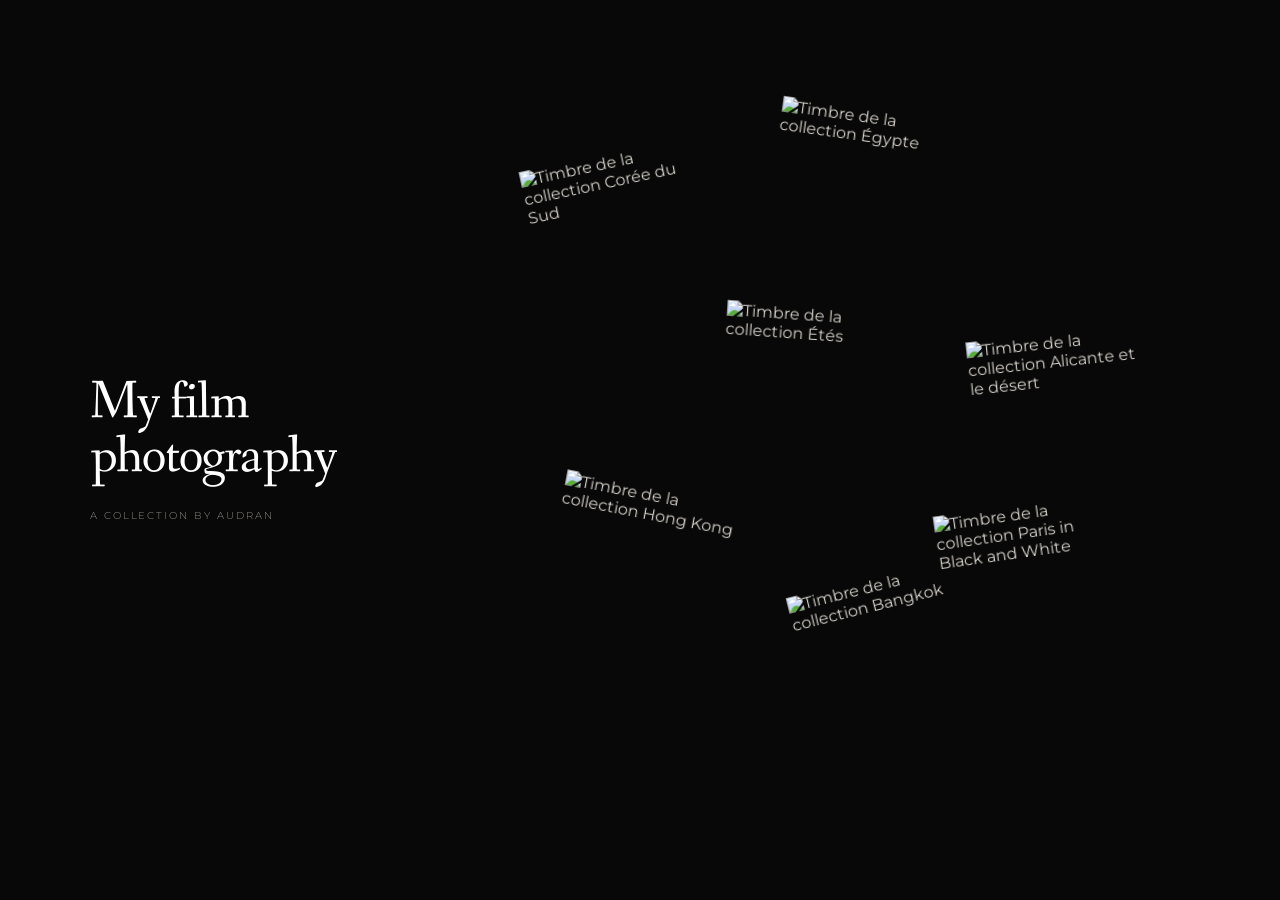
==== index.html @ f559ff53 "Refresh homepage layout cache" ====
<!doctype html>
<html lang="fr">
  <head>
    <meta charset="UTF-8" />
    <meta name="viewport" content="width=device-width, initial-scale=1.0" />
    <meta name="description" content="My film photography — a collection by Audran." />
    <meta name="theme-color" content="#080808" />
    <link rel="icon" href="https://pub-d67d03737e7a4a24a4c9c9dea3878bdf.r2.dev/favicon.ico" sizes="any" />
    <title>My film photography — Audran</title>
    <script>document.documentElement.classList.add("js");</script>
    <link rel="preconnect" href="https://pub-d67d03737e7a4a24a4c9c9dea3878bdf.r2.dev" />
    <link rel="prefetch" href="egypte/" />
    <link rel="stylesheet" href="styles.css?v=20" />
  </head>
  <body>
    <main class="home">
      <section class="intro" aria-labelledby="site-title">
        <div class="intro__copy">
          <h1 id="site-title">My film photography</h1>
          <p class="subtitle">A collection by Audran</p>
        </div>
      </section>

      <section class="tabletop" aria-label="Collections à déplacer">
        <figure class="stamp stamp--one stamp--collection" tabindex="0" role="link" data-href="coree/" data-preview-root="https://pub-d67d03737e7a4a24a4c9c9dea3878bdf.r2.dev/galleries/coree/photos" aria-label="Ouvrir la collection Corée du Sud, May 2026">
          <img src="https://pub-d67d03737e7a4a24a4c9c9dea3878bdf.r2.dev/galleries/coree/stamp.png" alt="Timbre de la collection Corée du Sud" draggable="false" />
        </figure>
        <figure class="stamp stamp--two stamp--collection" tabindex="0" role="link" data-href="egypte/" data-preview-root="https://pub-d67d03737e7a4a24a4c9c9dea3878bdf.r2.dev/galleries/egypte/photos" aria-label="Ouvrir la collection Égypte, August 2025">
          <img src="https://pub-d67d03737e7a4a24a4c9c9dea3878bdf.r2.dev/galleries/egypte/stamp.png" alt="Timbre de la collection Égypte" draggable="false" />
        </figure>
        <figure class="stamp stamp--three stamp--collection" tabindex="0" role="link" data-href="espagne/" data-preview-root="https://pub-d67d03737e7a4a24a4c9c9dea3878bdf.r2.dev/galleries/espagne/photos" aria-label="Ouvrir la collection Alicante et le désert, August 2024">
          <img src="https://pub-d67d03737e7a4a24a4c9c9dea3878bdf.r2.dev/galleries/espagne/stamp.png" alt="Timbre de la collection Alicante et le désert" draggable="false" />
        </figure>
        <figure class="stamp stamp--four stamp--collection" tabindex="0" role="link" data-href="hongkong/" data-preview-root="https://pub-d67d03737e7a4a24a4c9c9dea3878bdf.r2.dev/galleries/hongkong/photos" aria-label="Ouvrir la collection Hong Kong, July 2024">
          <img src="https://pub-d67d03737e7a4a24a4c9c9dea3878bdf.r2.dev/galleries/hongkong/stamp.png" alt="Timbre de la collection Hong Kong" draggable="false" />
        </figure>
        <figure class="stamp stamp--five stamp--collection" tabindex="0" role="link" data-href="bangkok/" data-preview-root="https://pub-d67d03737e7a4a24a4c9c9dea3878bdf.r2.dev/galleries/bangkok/photos" aria-label="Ouvrir la collection Bangkok, July 2024">
          <img src="https://pub-d67d03737e7a4a24a4c9c9dea3878bdf.r2.dev/galleries/bangkok/stamp.png" alt="Timbre de la collection Bangkok" draggable="false" />
        </figure>
        <figure class="stamp stamp--six stamp--collection" tabindex="0" role="link" data-href="summer/" data-preview-root="https://pub-d67d03737e7a4a24a4c9c9dea3878bdf.r2.dev/galleries/summer/photos" aria-label="Ouvrir la collection Étés, 2024–2026">
          <img src="https://pub-d67d03737e7a4a24a4c9c9dea3878bdf.r2.dev/galleries/summer/stamp.png" alt="Timbre de la collection Étés" draggable="false" />
        </figure>
        <figure class="stamp stamp--seven stamp--collection" tabindex="0" role="link" data-href="parisbw/" data-preview-root="https://pub-d67d03737e7a4a24a4c9c9dea3878bdf.r2.dev/galleries/parisbw/photos" aria-label="Ouvrir la collection Paris in Black and White, December 2024">
          <img src="https://pub-d67d03737e7a4a24a4c9c9dea3878bdf.r2.dev/galleries/parisbw/stamp.png" alt="Timbre de la collection Paris in Black and White" draggable="false" />
        </figure>
      </section>
    </main>

  <script src="script.js?v=12"></script>
  </body>
</html>
---- styles.css ----
@import url("https://fonts.googleapis.com/css2?family=Fanwood+Text&family=Montserrat:wght@300;400&display=swap");

:root {
  --black: #080808;
  --ink: #d8d4cd;
  --muted: #76736e;
}

* {
  box-sizing: border-box;
}

html,
body {
  width: 100%;
  min-height: 100%;
  margin: 0;
}

html { background: var(--black); }

.js body {
  opacity: 1;
}

.js body:not(.is-page-ready) .intro h1,
.js body:not(.is-page-ready) .subtitle,
.js body:not(.is-page-ready) .stamp { opacity: 0; }

.js body.is-page-leaving { pointer-events: none; }

body {
  overflow: hidden;
  color: var(--ink);
  background: var(--black);
  font-family: "Montserrat", Arial, sans-serif;
}

body.is-collection {
  overflow-x: hidden;
  overflow-y: auto;
}

.home {
  position: relative;
  display: grid;
  grid-template-columns: minmax(330px, 39vw) 1fr;
  width: 100vw;
  height: 100svh;
  min-height: 650px;
}

.intro {
  position: relative;
  z-index: 20;
  display: flex;
  flex-direction: column;
  justify-content: center;
  padding: 7vw 3vw 7vw 7vw;
  text-align: left;
  pointer-events: none;
}

.intro__copy {
  pointer-events: auto;
  transition: opacity 320ms ease, transform 420ms cubic-bezier(0.16, 1, 0.3, 1);
}


h1 {
  margin: 0;
  color: #fff;
  font-family: "Fanwood Text", "Fanwood", Georgia, serif;
  font-size: clamp(2.8rem, 4.2vw, 5rem);
  font-weight: 400;
  font-style: normal;
  line-height: 1;
  letter-spacing: -0.025em;
}

.subtitle {
  margin: 1.5rem 0 0;
  color: #8c8984;
  font-size: clamp(0.62rem, 0.64vw, 0.76rem);
  font-weight: 300;
  letter-spacing: 0.2em;
  line-height: 1.4;
  text-transform: uppercase;
}

.collection-trigger {
  display: flex;
  align-items: baseline;
  gap: 0.9rem;
  margin: 3.4rem 0 0;
  padding: 0 0 0.38rem;
  color: #d8d4cd;
  border: 0;
  border-bottom: 1px solid rgb(255 255 255 / 0.18);
  background: none;
  font: inherit;
  text-align: left;
  cursor: pointer;
  transition: color 180ms ease, border-color 180ms ease;
}

.collection-trigger span {
  font-family: "Fanwood Text", "Fanwood", Georgia, serif;
  font-size: 1.25rem;
}

.collection-trigger small {
  color: #77736e;
  font-size: 0.54rem;
  font-weight: 300;
  letter-spacing: 0.18em;
  text-transform: uppercase;
}

.collection-trigger:hover,
.collection-trigger:focus-visible {
  color: #fff;
  border-color: rgb(255 255 255 / 0.55);
  outline: none;
}

.tabletop {
  position: relative;
  min-width: 0;
  margin: 0;
}

.stamp-burst {
  position: absolute;
  width: 0;
  height: 0;
  pointer-events: none;
  transform: translate3d(0, 0, 0);
  will-change: left, top;
}

.stamp-burst__photo {
  --burst-x: 0px;
  --burst-y: 0px;
  --burst-angle: 0deg;
  position: absolute;
  left: 0;
  bottom: 0;
  display: block;
  width: clamp(108px, 11.5vw, 180px);
  height: auto;
  padding: 0;
  border: clamp(3px, 0.28vw, 5px) solid #f1eee7;
  background: none;
  opacity: 0;
  box-shadow: 0 15px 30px rgb(0 0 0 / 0.28);
  transform: translate3d(-50%, 12px, 0) rotate(0deg) scale(0.2);
  transform-origin: 50% 100%;
  transition:
    opacity 150ms ease,
    transform 380ms cubic-bezier(0.16, 1, 0.3, 1);
  transition-delay: var(--burst-out-delay);
  will-change: transform, opacity;
}

.stamp-burst__photo:nth-child(1) { --burst-x: -90px; --burst-y: -46px; --burst-angle: -12deg; }
.stamp-burst__photo:nth-child(2) { --burst-x: -48px; --burst-y: -84px; --burst-angle: -6deg; }
.stamp-burst__photo:nth-child(3) { --burst-x: 0px; --burst-y: -106px; --burst-angle: 0deg; }
.stamp-burst__photo:nth-child(4) { --burst-x: 48px; --burst-y: -84px; --burst-angle: 6deg; }
.stamp-burst__photo:nth-child(5) { --burst-x: 90px; --burst-y: -46px; --burst-angle: 12deg; }

.stamp-burst.is-visible .stamp-burst__photo {
  opacity: 1;
  transform:
    translate3d(calc(-50% + var(--burst-x)), var(--burst-y), 0)
    rotate(var(--burst-angle))
    scale(1);
  transition-delay: var(--burst-delay);
}

.stamp {
  --angle: 0deg;
  --drag-tilt: 0deg;
  --lift: 0px;
  --stamp-scale: 1;
  position: absolute;
  z-index: 1;
  width: clamp(132px, 14vw, 228px);
  margin: 0;
  cursor: grab;
  touch-action: none;
  user-select: none;
  transform: translate3d(0, var(--lift), 0) rotate(calc(var(--angle) + var(--drag-tilt))) scale(var(--stamp-scale));
  transform-origin: 50% 55%;
  transition:
    transform 420ms cubic-bezier(0.16, 1, 0.3, 1),
    opacity 140ms ease;
  will-change: left, top, transform;
}

.stamp:hover,
.stamp:focus-visible {
  z-index: 40;
  outline: none;
  --lift: -1px;
  --stamp-scale: 1.004;
  opacity: 0.97;
}

.stamp.is-dragging {
  z-index: 50;
  cursor: grabbing;
  --lift: -5px;
  --stamp-scale: 1.016;
  opacity: 1;
  transition:
    transform 110ms cubic-bezier(0.22, 1, 0.36, 1),
    opacity 100ms ease;
}

.stamp.is-settling {
  transition: transform 620ms cubic-bezier(0.16, 1, 0.3, 1);
}

.stamp__paper {
  width: 100%;
}

.stamp img {
  display: block;
  width: 100%;
  height: auto;
  pointer-events: none;
}

.home.is-leaving .intro__copy,
.home.is-leaving .stamp {
  opacity: 0;
  transition: opacity 260ms ease;
}

.stamp--one { left: 3%; top: 17%; --angle: -12deg; }
.stamp--two { left: 36%; top: 12%; --angle: 8deg; }
.stamp--three { left: 60%; top: 37%; --angle: -6deg; }
.stamp--four { left: 8%; top: 54%; --angle: 11deg; }
.stamp--five { left: 37%; top: 64%; --angle: -14deg; }
.stamp--six { left: 29%; top: 34%; --angle: 4deg; }
.stamp--seven { left: 56%; top: 56%; --angle: -8deg; }

.collection-page {
  position: absolute;
  inset: 0;
  display: grid;
  grid-template-columns: minmax(280px, 32vw) minmax(0, 1fr);
  min-height: 100svh;
  visibility: hidden;
  opacity: 0;
  transform: translateY(8px);
  transition: opacity 380ms ease, transform 520ms cubic-bezier(0.16, 1, 0.3, 1);
}

.collection-page.is-visible {
  position: relative;
  inset: auto;
  visibility: visible;
  opacity: 1;
  transform: translateY(0);
}

.collection-heading {
  align-self: start;
  display: flex;
  height: 100svh;
  min-height: 100svh;
  flex-direction: column;
  justify-content: center;
  padding: 7vw 3vw 7vw 7vw;
}

.collection-heading__copy {
  margin-top: auto;
  margin-bottom: auto;
}

.collection-back {
  align-self: flex-start;
  margin: 0;
  padding: 0.35rem 0;
  color: #6f6c67;
  border: 0;
  background: none;
  font: 300 0.56rem/1 "Montserrat", sans-serif;
  letter-spacing: 0.16em;
  text-transform: uppercase;
  cursor: pointer;
  transition: color 180ms ease;
}

.collection-back:hover,
.collection-back:focus-visible {
  color: #fff;
  outline: none;
}

.collection-heading h1 {
  font-size: clamp(3.2rem, 5vw, 6rem);
}

.photo-grid {
  display: grid;
  grid-template-columns: repeat(2, minmax(220px, 1fr));
  align-items: start;
  gap: clamp(1.5rem, 3vw, 4rem);
  padding: 10vh 5vw 18vh 2vw;
}

.gallery-photo {
  --photo-x: 0px;
  --photo-y: 0px;
  position: relative;
  display: block;
  width: 100%;
  margin: 0;
  padding: 0;
  border: 0;
  background: none;
  cursor: zoom-in;
  transform: translate3d(var(--photo-x), var(--photo-y), 0);
  transition: opacity 180ms ease, transform 420ms cubic-bezier(0.16, 1, 0.3, 1);
  touch-action: pan-y;
}

.gallery-photo:nth-child(3n + 2) {
  margin-top: 12vh;
}

.gallery-photo:hover,
.gallery-photo:focus-visible {
  z-index: 4;
  opacity: 0.94;
  outline: none;
}

.gallery-photo.is-photo-dragging {
  z-index: 12;
  cursor: grabbing;
  transition: opacity 100ms ease;
}

.gallery-photo img {
  display: block;
  width: 100%;
  height: auto;
  pointer-events: none;
  user-select: none;
}

.lightbox {
  position: fixed;
  inset: 0;
  z-index: 200;
  display: grid;
  place-items: center;
  visibility: hidden;
  padding: clamp(1rem, 4vw, 4rem);
  background: rgb(5 5 5 / 0.92);
  opacity: 0;
  transition: opacity 280ms ease, visibility 0s linear 280ms;
}

.lightbox.is-open {
  visibility: visible;
  opacity: 1;
  transition-delay: 0s;
}

.lightbox__image {
  display: block;
  max-width: min(88vw, 1500px);
  max-height: 86svh;
  width: auto;
  height: auto;
  transform: scale(0.9);
  opacity: 0;
  transition: transform 520ms cubic-bezier(0.16, 1, 0.3, 1), opacity 260ms ease;
}

.lightbox.is-open .lightbox__image {
  transform: scale(1);
  opacity: 1;
}

.lightbox__close {
  position: absolute;
  top: clamp(1rem, 2.5vw, 2rem);
  right: clamp(1rem, 2.5vw, 2rem);
  z-index: 2;
  width: 2.5rem;
  height: 2.5rem;
  padding: 0;
  color: #fff;
  border: 0;
  background: none;
  font: 300 2rem/1 "Fanwood Text", Georgia, serif;
  cursor: pointer;
  opacity: 0.72;
  transition: opacity 180ms ease, transform 180ms ease;
}

.lightbox__close:hover,
.lightbox__close:focus-visible {
  opacity: 1;
  transform: rotate(4deg);
  outline: none;
}

@media (max-width: 760px) {
  body {
    overflow-y: auto;
  }

  .home {
    display: block;
    height: auto;
    min-height: 100svh;
  }

  .intro {
    height: 31svh;
    min-height: 220px;
    justify-content: center;
    padding: 1.75rem 1.5rem 1rem;
  }

  .collection-trigger {
    margin-top: 2.2rem;
  }

  h1 {
    font-size: clamp(2.25rem, 10.5vw, 3.65rem);
  }

  .tabletop {
    height: 92svh;
    min-height: 700px;
  }

  .stamp-burst__photo {
    width: clamp(82px, 25vw, 116px);
    border-width: 3px;
  }

  .stamp-burst__photo:nth-child(1) { --burst-x: -50px; --burst-y: -29px; }
  .stamp-burst__photo:nth-child(2) { --burst-x: -27px; --burst-y: -59px; }
  .stamp-burst__photo:nth-child(3) { --burst-x: 0px; --burst-y: -78px; }
  .stamp-burst__photo:nth-child(4) { --burst-x: 27px; --burst-y: -59px; }
  .stamp-burst__photo:nth-child(5) { --burst-x: 50px; --burst-y: -29px; }

  .stamp {
    width: clamp(122px, 36vw, 178px);
  }

  .stamp--one { left: 3%; top: 2%; }
  .stamp--two { left: 56%; top: 9%; }
  .stamp--three { left: 14%; top: 27%; }
  .stamp--six { left: 59%; top: 36%; }
  .stamp--four { left: 2%; top: 55%; }
  .stamp--five { left: 51%; top: 65%; }
  .stamp--seven { left: 23%; top: 82%; }

  body.is-collection {
    overflow: hidden;
  }

  .collection-page {
    display: flex;
    width: 100vw;
    height: 100svh;
    min-height: 0;
    overflow-x: auto;
    overflow-y: hidden;
    overscroll-behavior-x: contain;
    scroll-snap-type: x proximity;
  }

  .collection-heading {
    flex: 0 0 78vw;
    min-height: 100svh;
    padding: 1.75rem 1.5rem 2rem;
    scroll-snap-align: start;
  }

  .collection-heading h1 {
    font-size: clamp(2.8rem, 14vw, 4.5rem);
  }

  .photo-grid {
    display: flex;
    flex: 0 0 auto;
    align-items: center;
    gap: 1.4rem;
    width: max-content;
    padding: 9svh 16vw 9svh 0;
  }

  .gallery-photo,
  .gallery-photo:nth-child(3n + 2) {
    flex: 0 0 auto;
    width: auto;
    height: auto;
    max-height: 76svh;
    margin: 0;
    touch-action: pan-x;
    scroll-snap-align: center;
  }

  .gallery-photo img {
    width: auto;
    max-width: 82vw;
    height: auto;
    max-height: 76svh;
  }

  .lightbox {
    padding: 1rem;
  }

  .lightbox__image {
    max-width: 92vw;
    max-height: 82svh;
  }
}

@media (prefers-reduced-motion: reduce) {
  .stamp,
  .stamp.is-dragging,
  .stamp.is-settling {
    transition: none;
  }

  .stamp-burst__photo {
    transition: none;
  }

  .intro h1,
  .subtitle,
  .stamp {
    animation: none !important;
  }

  .collection-page,
  .intro__copy,
  .gallery-photo,
  .lightbox,
  .lightbox__image {
    transition: none;
  }
}
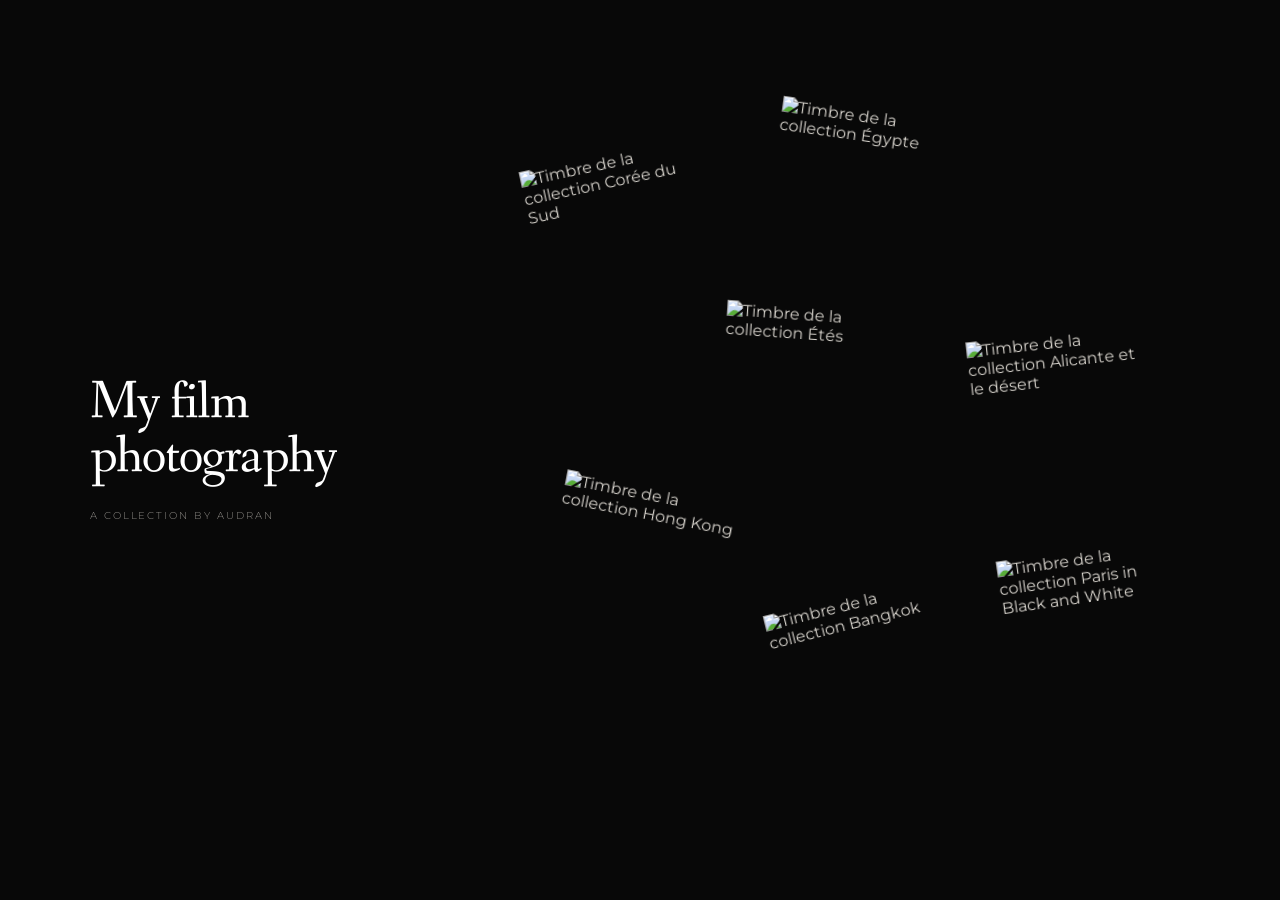
==== commit 2ddfcf0d: "Refresh mobile stamp layout cache" ====
--- a/index.html
+++ b/index.html
@@ -10,7 +10,7 @@
     <script>document.documentElement.classList.add("js");</script>
     <link rel="preconnect" href="https://pub-d67d03737e7a4a24a4c9c9dea3878bdf.r2.dev" />
     <link rel="prefetch" href="egypte/" />
-    <link rel="stylesheet" href="styles.css?v=20" />
+    <link rel="stylesheet" href="styles.css?v=21" />
   </head>
   <body>
     <main class="home">
--- a/styles.css
+++ b/styles.css
@@ -243,9 +243,9 @@
 .stamp--two { left: 36%; top: 12%; --angle: 8deg; }
 .stamp--three { left: 60%; top: 37%; --angle: -6deg; }
 .stamp--four { left: 8%; top: 54%; --angle: 11deg; }
-.stamp--five { left: 37%; top: 64%; --angle: -14deg; }
+.stamp--five { left: 34%; top: 66%; --angle: -14deg; }
 .stamp--six { left: 29%; top: 34%; --angle: 4deg; }
-.stamp--seven { left: 56%; top: 56%; --angle: -8deg; }
+.stamp--seven { left: 64%; top: 61%; --angle: -8deg; }
 
 .collection-page {
   position: absolute;
